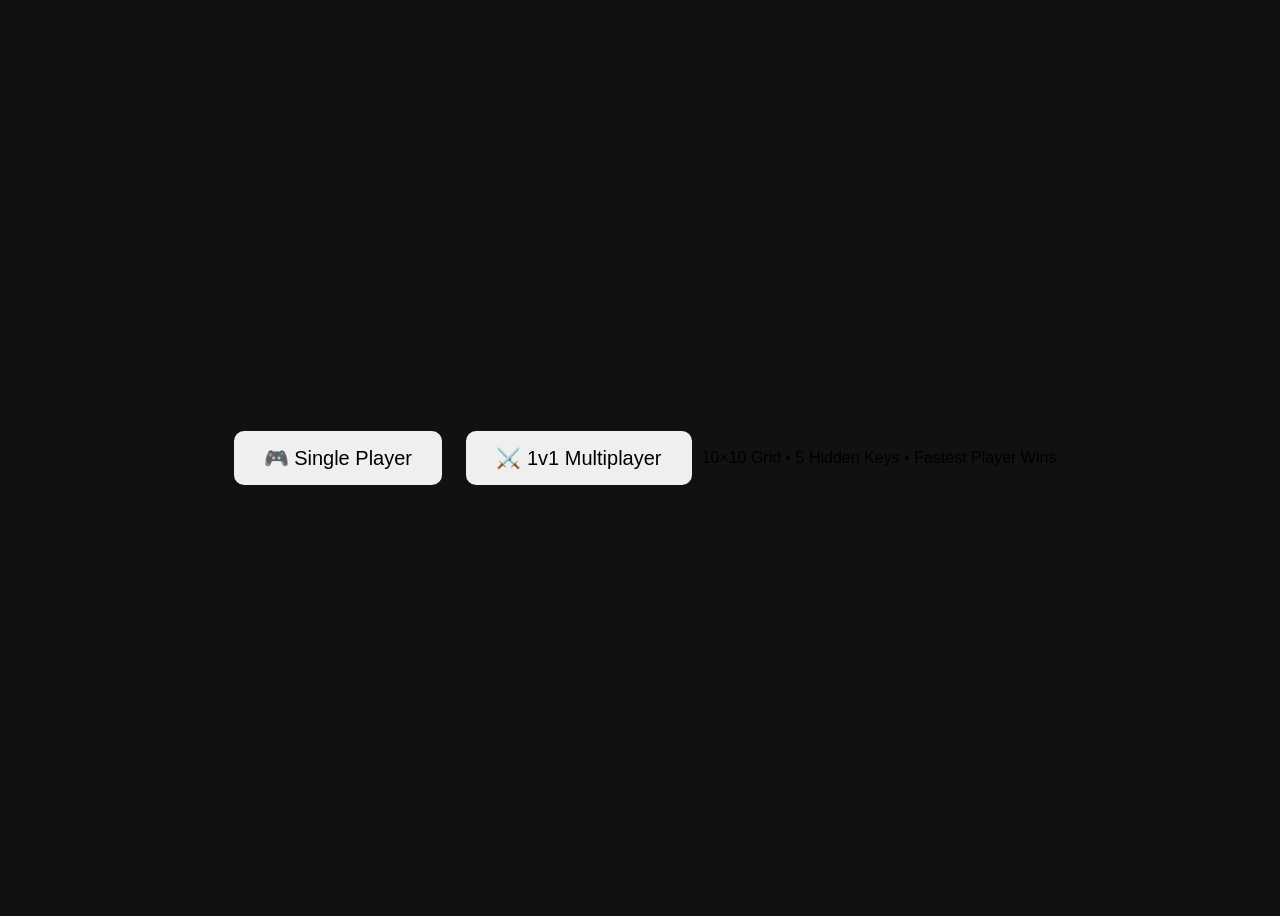
==== index.html @ 30873929 "Add files via upload" ====
<!DOCTYPE html>
<html lang="en">
<head>
    <meta charset="UTF-8">
    <meta name="viewport" content="width=device-width, initial-scale=1.0">
    <title>Key Hunt</title>

    <link rel="stylesheet" href="style.css">
</head>
<body>

    <div class="button-container">

    <button id="singleBtn">
        🎮 Single Player
    </button>

    <button id="multiBtn">
        ⚔️ 1v1 Multiplayer
    </button>

</div>

<div id="multiplayerMenu" style="display:none;">

    <br>

    <button id="createRoomBtn">
        Create Room
    </button>

    <br><br>

    <input
        type="text"
        id="roomInput"
        placeholder="Enter Room Code"
    >

    <button id="joinRoomBtn">
        Join Room
    </button>

    <h3 id="roomCodeDisplay"></h3>

    <h3 id="status"></h3>

</div>

        <div class="footer">
            10×10 Grid • 5 Hidden Keys • Fastest Player Wins
        </div>

    </div>

    <script type="module" src="script.js"></script>

</body>
</html>
---- style.css ----
body{
background:#111;
display:flex;
justify-content:center;
align-items:center;
height:100vh;
font-family:sans-serif;
}

.container{
text-align:center;
}

h1{
color:white;
font-size:60px;
}

button{
padding:15px 30px;
margin:10px;
font-size:20px;
cursor:pointer;
border:none;
border-radius:10px;
}
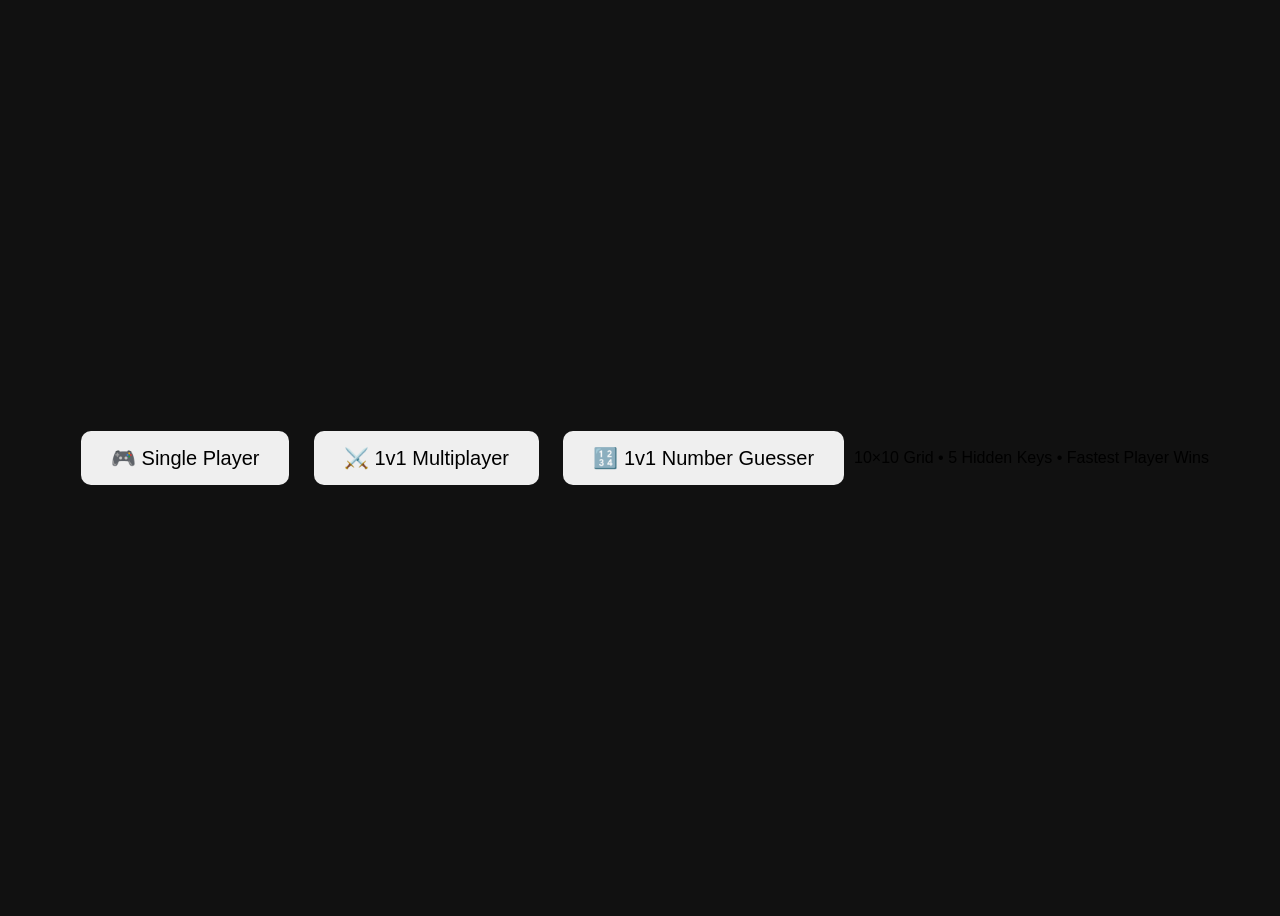
==== commit 0c98baff: "Update index.html" ====
--- a/index.html
+++ b/index.html
@@ -18,6 +18,9 @@
     <button id="multiBtn">
         ⚔️ 1v1 Multiplayer
     </button>
+        <button onclick="window.location.href='multiplayer/number.html'">
+    🔢 1v1 Number Guesser
+</button>
 
 </div>
 
@@ -56,4 +59,4 @@
     <script type="module" src="script.js"></script>
 
 </body>
-</html>+</html>
